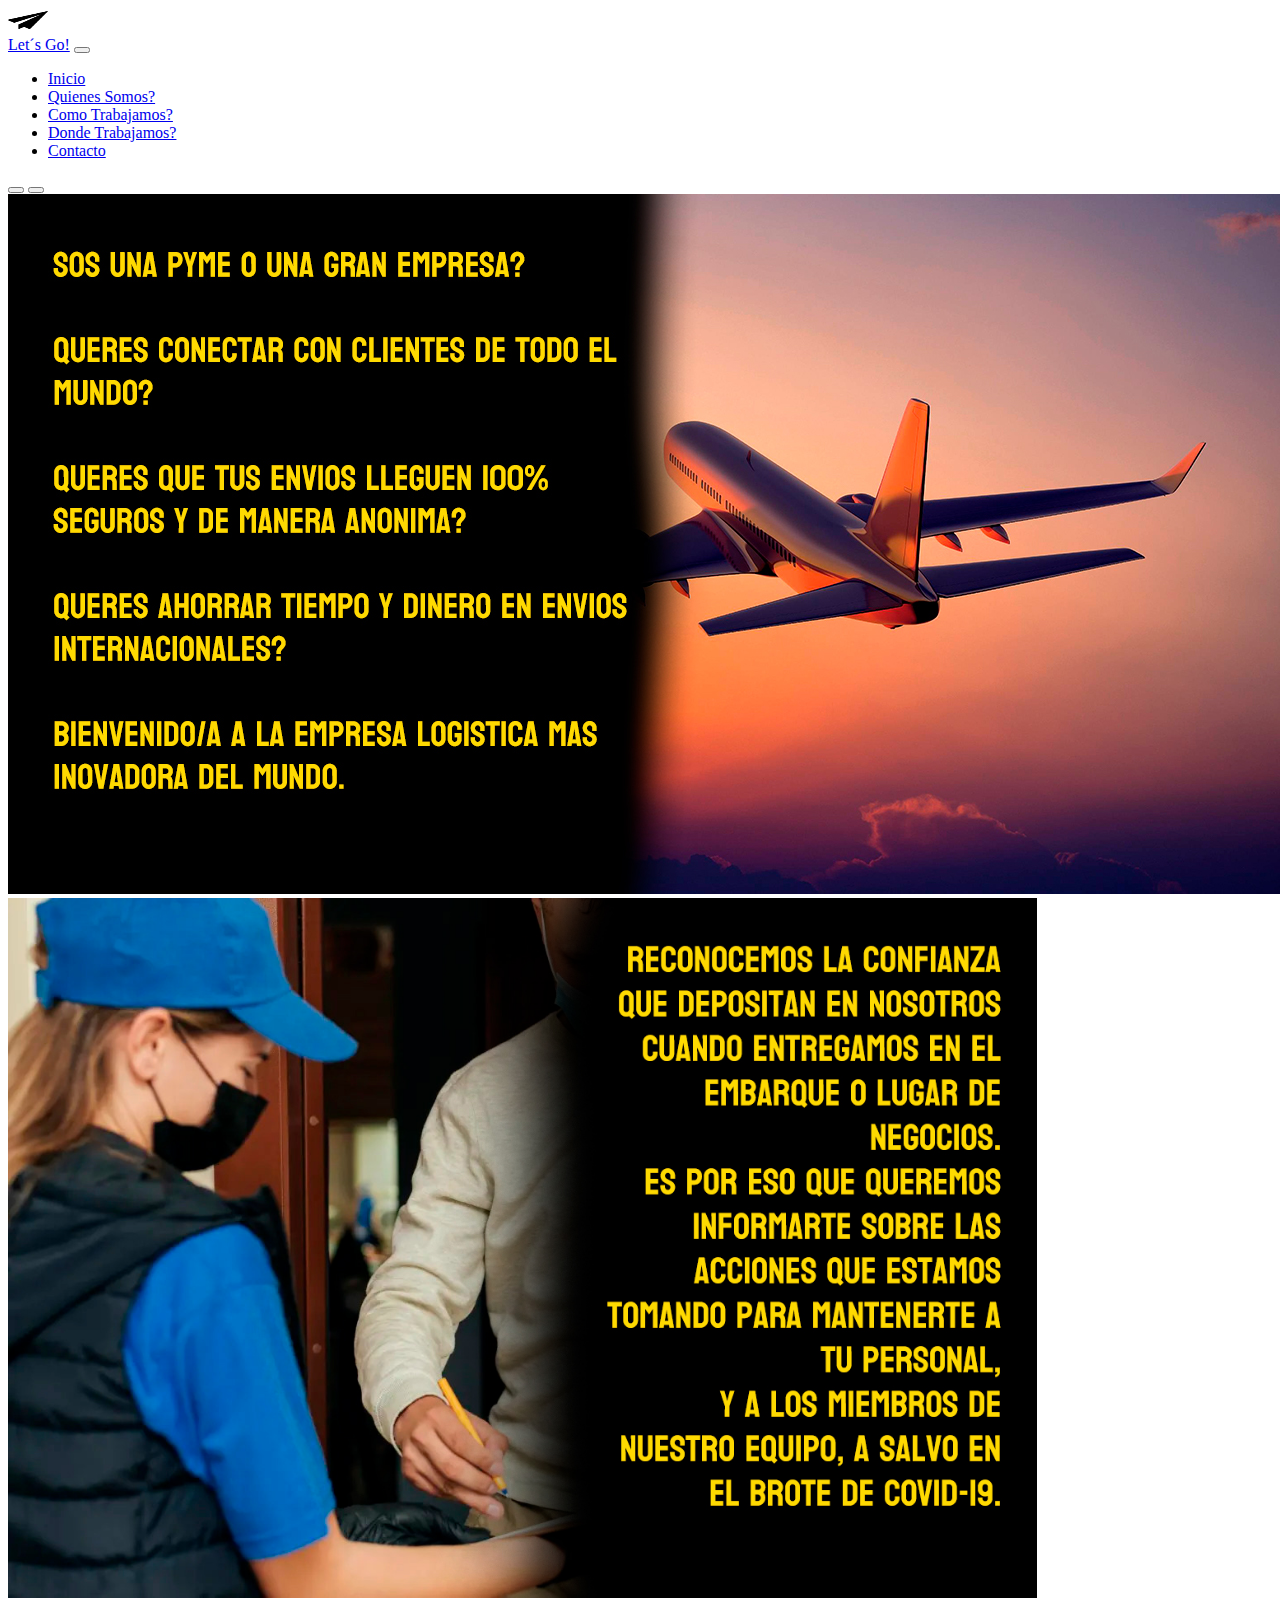
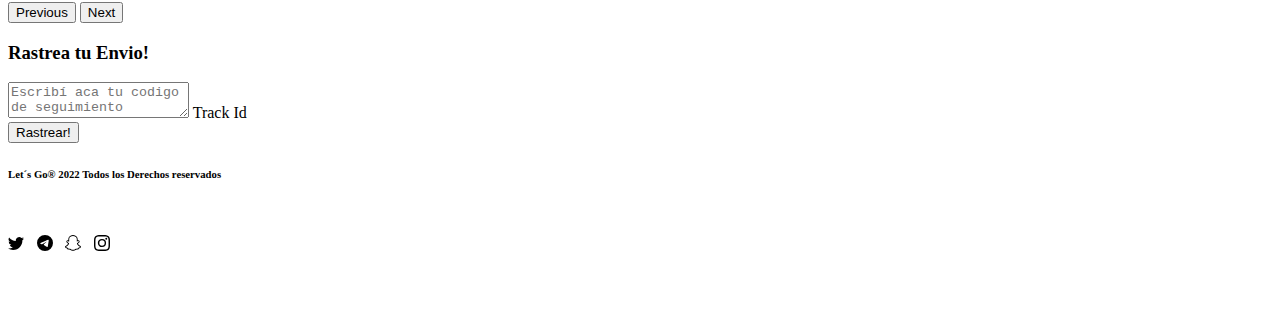
==== index.html @ 3b0b7e0f "primer commit" ====
<!DOCTYPE html>
<html lang="en">
<head>
    <link href="https://cdn.jsdelivr.net/npm/bootstrap@5.2.0-beta1/dist/css/bootstrap.min.css" rel="stylesheet" integrity="sha384-0evHe/X+R7YkIZDRvuzKMRqM+OrBnVFBL6DOitfPri4tjfHxaWutUpFmBp4vmVor" crossorigin="anonymous">
    <meta charset="UTF-8">
    <meta http-equiv="X-UA-Compatible" content="IE=edge">
    <meta name="viewport" content="width=, initial-scale=1.0">
    <meta name="description" content="Sitio Oficial de Let´s Go!, la empresa de Logistica mas inovadora del mundo.">
    <meta name="keywords" content="ENVIOS, PAQUETES, ENCOMIENDAS, LOGISTICA">
    <link rel="stylesheet" href="./style/style.css">
    <title>Let´s Go! | Envia Ya!</title>
    <link rel="shortcut icon" type="image/png" href="./assets/favicon/android-chrome-512x512.png"/>
</head>
   
<body class="bg-dark">

  <header>
    <nav class="navbar navbar-expand-lg bg-dark navbar-dark">
        <a class="navbar-brand" href="#">
            <img src="./assets/favicon/android-chrome-512x512.png" alt="logo" width="40" height="24" class="d-inline-block align-text-top">
        <div class="container-fluid">
          <a class="navbar-brand text-warning" href="#">Let´s Go!</a>
          <button class="navbar-toggler" type="button" data-bs-toggle="collapse" data-bs-target="#navbarSupportedContent" aria-controls="navbarSupportedContent" aria-expanded="false" aria-label="Toggle navigation">
            <span class="navbar-toggler-icon"></span>
          </button>
          <div class="collapse navbar-collapse" id="navbarSupportedContent">
            <ul class="navbar-nav me-auto mb-2 mb-lg-0">
              <li class="nav-item">
                <a class="nav-link active text-warning" aria-current="page" href="#">Inicio</a>
              </li>
              <li class="nav-item ">
                <a class="nav-link text-warning" href="../pages/quienes-somos.html">Quienes Somos?</a>
              </li>
              <li class="nav-item">
                <a class="nav-link text-warning" href="../pages/como-trabajamos.html">Como Trabajamos?</a>
              </li>
              <li class="nav-item">
                <a class="nav-link text-warning" href="../pages/donde-trabajamos.html">Donde Trabajamos?</a>
              </li>
              <li class="nav-item ">
                <a class="nav-link text-warning" href="../pages/contacto.html">Contacto</a>
              </li>
      </nav>
    </header>
    <main>
        <div id="carouselExampleIndicators" class="carousel slide" data-bs-ride="true">
            <div class="carousel-indicators">
              <button type="button" data-bs-target="#carouselExampleIndicators" data-bs-slide-to="0" class="active" aria-current="true" aria-label="Slide 1"></button>
              <button type="button" data-bs-target="#carouselExampleIndicators" data-bs-slide-to="1" aria-label="Slide 2"></button>
            </div>
            <div class="carousel-inner">
              <div class="carousel-item active">
                <img src="./assets/img/avionofi.jpg" class="d-block w-100" alt="...">
              </div>
              <div class="carousel-item">
                <img src="./assets/img/paqueteofi.jpg" class="d-block w-100" alt="...">
              </div>
            </div>
            <button class="carousel-control-prev" type="button" data-bs-target="#carouselExampleIndicators" data-bs-slide="prev">
              <span class="carousel-control-prev-icon" aria-hidden="true"></span>
              <span class="visually-hidden">Previous</span>
            </button>
            <button class="carousel-control-next" type="button" data-bs-target="#carouselExampleIndicators" data-bs-slide="next">
              <span class="carousel-control-next-icon" aria-hidden="true"></span>
              <span class="visually-hidden">Next</span>
            </button>
          </div> 
          
         <div class="acciones"> 
          <h3 class="pt-5 text-center text-warning">Rastrea tu Envio!</h3>
          <div class="form-floating m-5">
           
            <textarea class="form-control" placeholder="Escribí aca tu codigo de seguimiento" id="floatingTextarea"></textarea>
            <label for="floatingTextarea">Track Id</label> <br>
            <div class="d-grid gap-1 col-6 mx-auto">          
                <button type="button" class="btn btn-warning center">Rastrear!</button>
            </div>
        </div>
        
      
    </main>
    <footer class="site-footer text-warning text-center pt-4">
        <h6>Let´s Go® 2022 Todos los Derechos reservados</h6>
        <div class="iconos">
            <svg xmlns="http://www.w3.org/2000/svg" width="16" height="16" fill="currentColor" class="bi bi-twitter m-1" viewBox="0 0 16 16">
                <path d="M5.026 15c6.038 0 9.341-5.003 9.341-9.334 0-.14 0-.282-.006-.422A6.685 6.685 0 0 0 16 3.542a6.658 6.658 0 0 1-1.889.518 3.301 3.301 0 0 0 1.447-1.817 6.533 6.533 0 0 1-2.087.793A3.286 3.286 0 0 0 7.875 6.03a9.325 9.325 0 0 1-6.767-3.429 3.289 3.289 0 0 0 1.018 4.382A3.323 3.323 0 0 1 .64 6.575v.045a3.288 3.288 0 0 0 2.632 3.218 3.203 3.203 0 0 1-.865.115 3.23 3.23 0 0 1-.614-.057 3.283 3.283 0 0 0 3.067 2.277A6.588 6.588 0 0 1 .78 13.58a6.32 6.32 0 0 1-.78-.045A9.344 9.344 0 0 0 5.026 15z"/>
              </svg>
              <svg xmlns="http://www.w3.org/2000/svg" width="16" height="16" fill="currentColor" class="bi bi-telegram m-1" viewBox="0 0 16 16">
                <path d="M16 8A8 8 0 1 1 0 8a8 8 0 0 1 16 0zM8.287 5.906c-.778.324-2.334.994-4.666 2.01-.378.15-.577.298-.595.442-.03.243.275.339.69.47l.175.055c.408.133.958.288 1.243.294.26.006.549-.1.868-.32 2.179-1.471 3.304-2.214 3.374-2.23.05-.012.12-.026.166.016.047.041.042.12.037.141-.03.129-1.227 1.241-1.846 1.817-.193.18-.33.307-.358.336a8.154 8.154 0 0 1-.188.186c-.38.366-.664.64.015 1.088.327.216.589.393.85.571.284.194.568.387.936.629.093.06.183.125.27.187.331.236.63.448.997.414.214-.02.435-.22.547-.82.265-1.417.786-4.486.906-5.751a1.426 1.426 0 0 0-.013-.315.337.337 0 0 0-.114-.217.526.526 0 0 0-.31-.093c-.3.005-.763.166-2.984 1.09z"/>
              </svg>
              <svg xmlns="http://www.w3.org/2000/svg" width="16" height="16" fill="currentColor" class="bi bi-snapchat m-1" viewBox="0 0 16 16">
                <path d="M15.943 11.526c-.111-.303-.323-.465-.564-.599a1.416 1.416 0 0 0-.123-.064l-.219-.111c-.752-.399-1.339-.902-1.746-1.498a3.387 3.387 0 0 1-.3-.531c-.034-.1-.032-.156-.008-.207a.338.338 0 0 1 .097-.1c.129-.086.262-.173.352-.231.162-.104.289-.187.371-.245.309-.216.525-.446.66-.702a1.397 1.397 0 0 0 .069-1.16c-.205-.538-.713-.872-1.329-.872a1.829 1.829 0 0 0-.487.065c.006-.368-.002-.757-.035-1.139-.116-1.344-.587-2.048-1.077-2.61a4.294 4.294 0 0 0-1.095-.881C9.764.216 8.92 0 7.999 0c-.92 0-1.76.216-2.505.641-.412.232-.782.53-1.097.883-.49.562-.96 1.267-1.077 2.61-.033.382-.04.772-.036 1.138a1.83 1.83 0 0 0-.487-.065c-.615 0-1.124.335-1.328.873a1.398 1.398 0 0 0 .067 1.161c.136.256.352.486.66.701.082.058.21.14.371.246l.339.221a.38.38 0 0 1 .109.11c.026.053.027.11-.012.217a3.363 3.363 0 0 1-.295.52c-.398.583-.968 1.077-1.696 1.472-.385.204-.786.34-.955.8-.128.348-.044.743.28 1.075.119.125.257.23.409.31a4.43 4.43 0 0 0 1 .4.66.66 0 0 1 .202.09c.118.104.102.26.259.488.079.118.18.22.296.3.33.229.701.243 1.095.258.355.014.758.03 1.217.18.19.064.389.186.618.328.55.338 1.305.802 2.566.802 1.262 0 2.02-.466 2.576-.806.227-.14.424-.26.609-.321.46-.152.863-.168 1.218-.181.393-.015.764-.03 1.095-.258a1.14 1.14 0 0 0 .336-.368c.114-.192.11-.327.217-.42a.625.625 0 0 1 .19-.087 4.446 4.446 0 0 0 1.014-.404c.16-.087.306-.2.429-.336l.004-.005c.304-.325.38-.709.256-1.047Zm-1.121.602c-.684.378-1.139.337-1.493.565-.3.193-.122.61-.34.76-.269.186-1.061-.012-2.085.326-.845.279-1.384 1.082-2.903 1.082-1.519 0-2.045-.801-2.904-1.084-1.022-.338-1.816-.14-2.084-.325-.218-.15-.041-.568-.341-.761-.354-.228-.809-.187-1.492-.563-.436-.24-.189-.39-.044-.46 2.478-1.199 2.873-3.05 2.89-3.188.022-.166.045-.297-.138-.466-.177-.164-.962-.65-1.18-.802-.36-.252-.52-.503-.402-.812.082-.214.281-.295.49-.295a.93.93 0 0 1 .197.022c.396.086.78.285 1.002.338.027.007.054.01.082.011.118 0 .16-.06.152-.195-.026-.433-.087-1.277-.019-2.066.094-1.084.444-1.622.859-2.097.2-.229 1.137-1.22 2.93-1.22 1.792 0 2.732.987 2.931 1.215.416.475.766 1.013.859 2.098.068.788.009 1.632-.019 2.065-.01.142.034.195.152.195a.35.35 0 0 0 .082-.01c.222-.054.607-.253 1.002-.338a.912.912 0 0 1 .197-.023c.21 0 .409.082.49.295.117.309-.04.56-.401.812-.218.152-1.003.638-1.18.802-.184.169-.16.3-.139.466.018.14.413 1.991 2.89 3.189.147.073.394.222-.041.464Z"/>
              </svg>
              <svg xmlns="http://www.w3.org/2000/svg" width="16" height="16" fill="currentColor" class="bi bi-instagram m-1" viewBox="0 0 16 16">
                <path d="M8 0C5.829 0 5.556.01 4.703.048 3.85.088 3.269.222 2.76.42a3.917 3.917 0 0 0-1.417.923A3.927 3.927 0 0 0 .42 2.76C.222 3.268.087 3.85.048 4.7.01 5.555 0 5.827 0 8.001c0 2.172.01 2.444.048 3.297.04.852.174 1.433.372 1.942.205.526.478.972.923 1.417.444.445.89.719 1.416.923.51.198 1.09.333 1.942.372C5.555 15.99 5.827 16 8 16s2.444-.01 3.298-.048c.851-.04 1.434-.174 1.943-.372a3.916 3.916 0 0 0 1.416-.923c.445-.445.718-.891.923-1.417.197-.509.332-1.09.372-1.942C15.99 10.445 16 10.173 16 8s-.01-2.445-.048-3.299c-.04-.851-.175-1.433-.372-1.941a3.926 3.926 0 0 0-.923-1.417A3.911 3.911 0 0 0 13.24.42c-.51-.198-1.092-.333-1.943-.372C10.443.01 10.172 0 7.998 0h.003zm-.717 1.442h.718c2.136 0 2.389.007 3.232.046.78.035 1.204.166 1.486.275.373.145.64.319.92.599.28.28.453.546.598.92.11.281.24.705.275 1.485.039.843.047 1.096.047 3.231s-.008 2.389-.047 3.232c-.035.78-.166 1.203-.275 1.485a2.47 2.47 0 0 1-.599.919c-.28.28-.546.453-.92.598-.28.11-.704.24-1.485.276-.843.038-1.096.047-3.232.047s-2.39-.009-3.233-.047c-.78-.036-1.203-.166-1.485-.276a2.478 2.478 0 0 1-.92-.598 2.48 2.48 0 0 1-.6-.92c-.109-.281-.24-.705-.275-1.485-.038-.843-.046-1.096-.046-3.233 0-2.136.008-2.388.046-3.231.036-.78.166-1.204.276-1.486.145-.373.319-.64.599-.92.28-.28.546-.453.92-.598.282-.11.705-.24 1.485-.276.738-.034 1.024-.044 2.515-.045v.002zm4.988 1.328a.96.96 0 1 0 0 1.92.96.96 0 0 0 0-1.92zm-4.27 1.122a4.109 4.109 0 1 0 0 8.217 4.109 4.109 0 0 0 0-8.217zm0 1.441a2.667 2.667 0 1 1 0 5.334 2.667 2.667 0 0 1 0-5.334z"/>
              </svg>
        </div>
    </footer>
</body>
<script src="https://cdn.jsdelivr.net/npm/bootstrap@5.2.0-beta1/dist/js/bootstrap.bundle.min.js" integrity="sha384-pprn3073KE6tl6bjs2QrFaJGz5/SUsLqktiwsUTF55Jfv3qYSDhgCecCxMW52nD2" crossorigin="anonymous"></script>

</html>
---- style/style.css ----
.carousel-inner img {
        max-height: 700px;
    }

    .site-footer {
        height: 150px;
    }

    .iconos {
        font-size: 50px;
    }

    .contenido {
        background-color: gold;
        border-radius: 5px;
        animation-name: inicio1;
        animation-duration: 1s;
        position: relative;
        list-style: none;
        overflow: hidden;;
    }


    .acciones {
        animation-name: inicio2;
        animation-duration: 1s;
        position: relative;
    }

body {
    font-family: 'koulen', cursive;
}

@keyframes inicio1 {
    0% {left: -200px;}
    100% {left: 0;}

}

@keyframes inicio2 {
    0% {bottom: -200px;}
    100% {bottom: 0;}
}
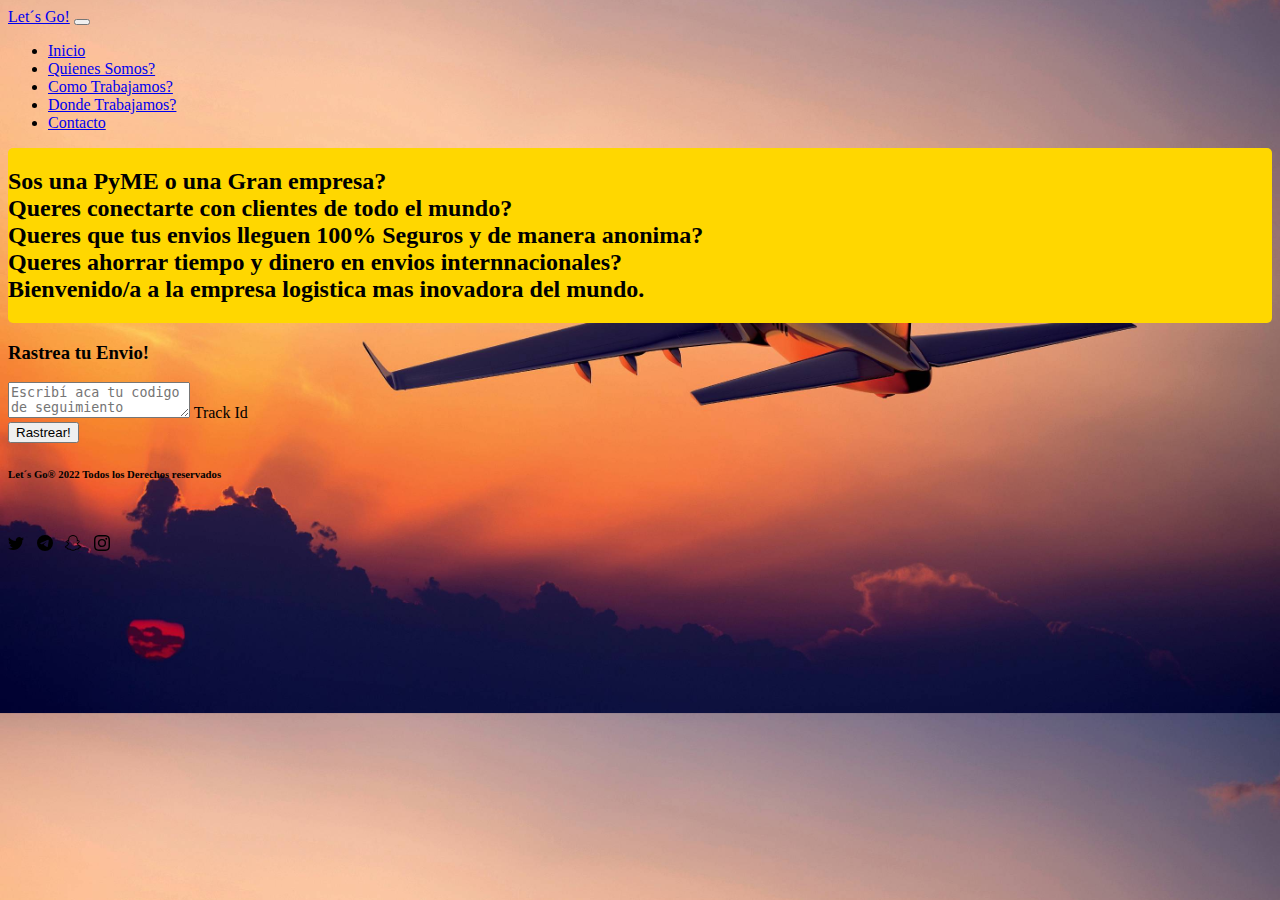
==== commit c39da083: "segundo commit" ====
--- a/index.html
+++ b/index.html
@@ -1,102 +1,87 @@
-<!DOCTYPE html>
-<html lang="en">
-<head>
-    <link href="https://cdn.jsdelivr.net/npm/bootstrap@5.2.0-beta1/dist/css/bootstrap.min.css" rel="stylesheet" integrity="sha384-0evHe/X+R7YkIZDRvuzKMRqM+OrBnVFBL6DOitfPri4tjfHxaWutUpFmBp4vmVor" crossorigin="anonymous">
-    <meta charset="UTF-8">
-    <meta http-equiv="X-UA-Compatible" content="IE=edge">
-    <meta name="viewport" content="width=, initial-scale=1.0">
-    <meta name="description" content="Sitio Oficial de Let´s Go!, la empresa de Logistica mas inovadora del mundo.">
-    <meta name="keywords" content="ENVIOS, PAQUETES, ENCOMIENDAS, LOGISTICA">
-    <link rel="stylesheet" href="./style/style.css">
-    <title>Let´s Go! | Envia Ya!</title>
-    <link rel="shortcut icon" type="image/png" href="./assets/favicon/android-chrome-512x512.png"/>
-</head>
-   
-<body class="bg-dark">
-
-  <header>
-    <nav class="navbar navbar-expand-lg bg-dark navbar-dark">
-        <a class="navbar-brand" href="#">
-            <img src="./assets/favicon/android-chrome-512x512.png" alt="logo" width="40" height="24" class="d-inline-block align-text-top">
-        <div class="container-fluid">
-          <a class="navbar-brand text-warning" href="#">Let´s Go!</a>
-          <button class="navbar-toggler" type="button" data-bs-toggle="collapse" data-bs-target="#navbarSupportedContent" aria-controls="navbarSupportedContent" aria-expanded="false" aria-label="Toggle navigation">
-            <span class="navbar-toggler-icon"></span>
-          </button>
-          <div class="collapse navbar-collapse" id="navbarSupportedContent">
-            <ul class="navbar-nav me-auto mb-2 mb-lg-0">
-              <li class="nav-item">
-                <a class="nav-link active text-warning" aria-current="page" href="#">Inicio</a>
-              </li>
-              <li class="nav-item ">
-                <a class="nav-link text-warning" href="../pages/quienes-somos.html">Quienes Somos?</a>
-              </li>
-              <li class="nav-item">
-                <a class="nav-link text-warning" href="../pages/como-trabajamos.html">Como Trabajamos?</a>
-              </li>
-              <li class="nav-item">
-                <a class="nav-link text-warning" href="../pages/donde-trabajamos.html">Donde Trabajamos?</a>
-              </li>
-              <li class="nav-item ">
-                <a class="nav-link text-warning" href="../pages/contacto.html">Contacto</a>
-              </li>
-      </nav>
-    </header>
-    <main>
-        <div id="carouselExampleIndicators" class="carousel slide" data-bs-ride="true">
-            <div class="carousel-indicators">
-              <button type="button" data-bs-target="#carouselExampleIndicators" data-bs-slide-to="0" class="active" aria-current="true" aria-label="Slide 1"></button>
-              <button type="button" data-bs-target="#carouselExampleIndicators" data-bs-slide-to="1" aria-label="Slide 2"></button>
-            </div>
-            <div class="carousel-inner">
-              <div class="carousel-item active">
-                <img src="./assets/img/avionofi.jpg" class="d-block w-100" alt="...">
-              </div>
-              <div class="carousel-item">
-                <img src="./assets/img/paqueteofi.jpg" class="d-block w-100" alt="...">
-              </div>
-            </div>
-            <button class="carousel-control-prev" type="button" data-bs-target="#carouselExampleIndicators" data-bs-slide="prev">
-              <span class="carousel-control-prev-icon" aria-hidden="true"></span>
-              <span class="visually-hidden">Previous</span>
-            </button>
-            <button class="carousel-control-next" type="button" data-bs-target="#carouselExampleIndicators" data-bs-slide="next">
-              <span class="carousel-control-next-icon" aria-hidden="true"></span>
-              <span class="visually-hidden">Next</span>
-            </button>
-          </div> 
-          
-         <div class="acciones"> 
-          <h3 class="pt-5 text-center text-warning">Rastrea tu Envio!</h3>
-          <div class="form-floating m-5">
-           
-            <textarea class="form-control" placeholder="Escribí aca tu codigo de seguimiento" id="floatingTextarea"></textarea>
-            <label for="floatingTextarea">Track Id</label> <br>
-            <div class="d-grid gap-1 col-6 mx-auto">          
-                <button type="button" class="btn btn-warning center">Rastrear!</button>
-            </div>
-        </div>
-        
-      
-    </main>
-    <footer class="site-footer text-warning text-center pt-4">
-        <h6>Let´s Go® 2022 Todos los Derechos reservados</h6>
-        <div class="iconos">
-            <svg xmlns="http://www.w3.org/2000/svg" width="16" height="16" fill="currentColor" class="bi bi-twitter m-1" viewBox="0 0 16 16">
-                <path d="M5.026 15c6.038 0 9.341-5.003 9.341-9.334 0-.14 0-.282-.006-.422A6.685 6.685 0 0 0 16 3.542a6.658 6.658 0 0 1-1.889.518 3.301 3.301 0 0 0 1.447-1.817 6.533 6.533 0 0 1-2.087.793A3.286 3.286 0 0 0 7.875 6.03a9.325 9.325 0 0 1-6.767-3.429 3.289 3.289 0 0 0 1.018 4.382A3.323 3.323 0 0 1 .64 6.575v.045a3.288 3.288 0 0 0 2.632 3.218 3.203 3.203 0 0 1-.865.115 3.23 3.23 0 0 1-.614-.057 3.283 3.283 0 0 0 3.067 2.277A6.588 6.588 0 0 1 .78 13.58a6.32 6.32 0 0 1-.78-.045A9.344 9.344 0 0 0 5.026 15z"/>
-              </svg>
-              <svg xmlns="http://www.w3.org/2000/svg" width="16" height="16" fill="currentColor" class="bi bi-telegram m-1" viewBox="0 0 16 16">
-                <path d="M16 8A8 8 0 1 1 0 8a8 8 0 0 1 16 0zM8.287 5.906c-.778.324-2.334.994-4.666 2.01-.378.15-.577.298-.595.442-.03.243.275.339.69.47l.175.055c.408.133.958.288 1.243.294.26.006.549-.1.868-.32 2.179-1.471 3.304-2.214 3.374-2.23.05-.012.12-.026.166.016.047.041.042.12.037.141-.03.129-1.227 1.241-1.846 1.817-.193.18-.33.307-.358.336a8.154 8.154 0 0 1-.188.186c-.38.366-.664.64.015 1.088.327.216.589.393.85.571.284.194.568.387.936.629.093.06.183.125.27.187.331.236.63.448.997.414.214-.02.435-.22.547-.82.265-1.417.786-4.486.906-5.751a1.426 1.426 0 0 0-.013-.315.337.337 0 0 0-.114-.217.526.526 0 0 0-.31-.093c-.3.005-.763.166-2.984 1.09z"/>
-              </svg>
-              <svg xmlns="http://www.w3.org/2000/svg" width="16" height="16" fill="currentColor" class="bi bi-snapchat m-1" viewBox="0 0 16 16">
-                <path d="M15.943 11.526c-.111-.303-.323-.465-.564-.599a1.416 1.416 0 0 0-.123-.064l-.219-.111c-.752-.399-1.339-.902-1.746-1.498a3.387 3.387 0 0 1-.3-.531c-.034-.1-.032-.156-.008-.207a.338.338 0 0 1 .097-.1c.129-.086.262-.173.352-.231.162-.104.289-.187.371-.245.309-.216.525-.446.66-.702a1.397 1.397 0 0 0 .069-1.16c-.205-.538-.713-.872-1.329-.872a1.829 1.829 0 0 0-.487.065c.006-.368-.002-.757-.035-1.139-.116-1.344-.587-2.048-1.077-2.61a4.294 4.294 0 0 0-1.095-.881C9.764.216 8.92 0 7.999 0c-.92 0-1.76.216-2.505.641-.412.232-.782.53-1.097.883-.49.562-.96 1.267-1.077 2.61-.033.382-.04.772-.036 1.138a1.83 1.83 0 0 0-.487-.065c-.615 0-1.124.335-1.328.873a1.398 1.398 0 0 0 .067 1.161c.136.256.352.486.66.701.082.058.21.14.371.246l.339.221a.38.38 0 0 1 .109.11c.026.053.027.11-.012.217a3.363 3.363 0 0 1-.295.52c-.398.583-.968 1.077-1.696 1.472-.385.204-.786.34-.955.8-.128.348-.044.743.28 1.075.119.125.257.23.409.31a4.43 4.43 0 0 0 1 .4.66.66 0 0 1 .202.09c.118.104.102.26.259.488.079.118.18.22.296.3.33.229.701.243 1.095.258.355.014.758.03 1.217.18.19.064.389.186.618.328.55.338 1.305.802 2.566.802 1.262 0 2.02-.466 2.576-.806.227-.14.424-.26.609-.321.46-.152.863-.168 1.218-.181.393-.015.764-.03 1.095-.258a1.14 1.14 0 0 0 .336-.368c.114-.192.11-.327.217-.42a.625.625 0 0 1 .19-.087 4.446 4.446 0 0 0 1.014-.404c.16-.087.306-.2.429-.336l.004-.005c.304-.325.38-.709.256-1.047Zm-1.121.602c-.684.378-1.139.337-1.493.565-.3.193-.122.61-.34.76-.269.186-1.061-.012-2.085.326-.845.279-1.384 1.082-2.903 1.082-1.519 0-2.045-.801-2.904-1.084-1.022-.338-1.816-.14-2.084-.325-.218-.15-.041-.568-.341-.761-.354-.228-.809-.187-1.492-.563-.436-.24-.189-.39-.044-.46 2.478-1.199 2.873-3.05 2.89-3.188.022-.166.045-.297-.138-.466-.177-.164-.962-.65-1.18-.802-.36-.252-.52-.503-.402-.812.082-.214.281-.295.49-.295a.93.93 0 0 1 .197.022c.396.086.78.285 1.002.338.027.007.054.01.082.011.118 0 .16-.06.152-.195-.026-.433-.087-1.277-.019-2.066.094-1.084.444-1.622.859-2.097.2-.229 1.137-1.22 2.93-1.22 1.792 0 2.732.987 2.931 1.215.416.475.766 1.013.859 2.098.068.788.009 1.632-.019 2.065-.01.142.034.195.152.195a.35.35 0 0 0 .082-.01c.222-.054.607-.253 1.002-.338a.912.912 0 0 1 .197-.023c.21 0 .409.082.49.295.117.309-.04.56-.401.812-.218.152-1.003.638-1.18.802-.184.169-.16.3-.139.466.018.14.413 1.991 2.89 3.189.147.073.394.222-.041.464Z"/>
-              </svg>
-              <svg xmlns="http://www.w3.org/2000/svg" width="16" height="16" fill="currentColor" class="bi bi-instagram m-1" viewBox="0 0 16 16">
-                <path d="M8 0C5.829 0 5.556.01 4.703.048 3.85.088 3.269.222 2.76.42a3.917 3.917 0 0 0-1.417.923A3.927 3.927 0 0 0 .42 2.76C.222 3.268.087 3.85.048 4.7.01 5.555 0 5.827 0 8.001c0 2.172.01 2.444.048 3.297.04.852.174 1.433.372 1.942.205.526.478.972.923 1.417.444.445.89.719 1.416.923.51.198 1.09.333 1.942.372C5.555 15.99 5.827 16 8 16s2.444-.01 3.298-.048c.851-.04 1.434-.174 1.943-.372a3.916 3.916 0 0 0 1.416-.923c.445-.445.718-.891.923-1.417.197-.509.332-1.09.372-1.942C15.99 10.445 16 10.173 16 8s-.01-2.445-.048-3.299c-.04-.851-.175-1.433-.372-1.941a3.926 3.926 0 0 0-.923-1.417A3.911 3.911 0 0 0 13.24.42c-.51-.198-1.092-.333-1.943-.372C10.443.01 10.172 0 7.998 0h.003zm-.717 1.442h.718c2.136 0 2.389.007 3.232.046.78.035 1.204.166 1.486.275.373.145.64.319.92.599.28.28.453.546.598.92.11.281.24.705.275 1.485.039.843.047 1.096.047 3.231s-.008 2.389-.047 3.232c-.035.78-.166 1.203-.275 1.485a2.47 2.47 0 0 1-.599.919c-.28.28-.546.453-.92.598-.28.11-.704.24-1.485.276-.843.038-1.096.047-3.232.047s-2.39-.009-3.233-.047c-.78-.036-1.203-.166-1.485-.276a2.478 2.478 0 0 1-.92-.598 2.48 2.48 0 0 1-.6-.92c-.109-.281-.24-.705-.275-1.485-.038-.843-.046-1.096-.046-3.233 0-2.136.008-2.388.046-3.231.036-.78.166-1.204.276-1.486.145-.373.319-.64.599-.92.28-.28.546-.453.92-.598.282-.11.705-.24 1.485-.276.738-.034 1.024-.044 2.515-.045v.002zm4.988 1.328a.96.96 0 1 0 0 1.92.96.96 0 0 0 0-1.92zm-4.27 1.122a4.109 4.109 0 1 0 0 8.217 4.109 4.109 0 0 0 0-8.217zm0 1.441a2.667 2.667 0 1 1 0 5.334 2.667 2.667 0 0 1 0-5.334z"/>
-              </svg>
-        </div>
-    </footer>
-</body>
-<script src="https://cdn.jsdelivr.net/npm/bootstrap@5.2.0-beta1/dist/js/bootstrap.bundle.min.js" integrity="sha384-pprn3073KE6tl6bjs2QrFaJGz5/SUsLqktiwsUTF55Jfv3qYSDhgCecCxMW52nD2" crossorigin="anonymous"></script>
-
-</html>
+<!DOCTYPE html>
+<html lang="en">
+<head>
+    <link href="https://cdn.jsdelivr.net/npm/bootstrap@5.2.0-beta1/dist/css/bootstrap.min.css" rel="stylesheet" integrity="sha384-0evHe/X+R7YkIZDRvuzKMRqM+OrBnVFBL6DOitfPri4tjfHxaWutUpFmBp4vmVor" crossorigin="anonymous">
+    <meta charset="UTF-8">
+    <meta http-equiv="X-UA-Compatible" content="IE=edge">
+    <meta name="viewport" content="width=, initial-scale=1.0">
+    <meta name="description" content="Sitio Oficial de Let´s Go!, la empresa de Logistica mas inovadora del mundo.">
+    <meta name="keywords" content="ENVIOS, PAQUETES, ENCOMIENDAS, LOGISTICA">
+    <link rel="stylesheet" href="./style/style.css">
+    <title>Let´s Go! | Envia Ya!</title>
+    <link rel="shortcut icon" type="image/png" href="./assets/favicon/android-chrome-512x512.png"/>
+</head>
+   
+<body class="body1">
+
+  <header>
+    <nav class="navbar navbar-expand-lg bg-dark navbar-dark">
+        <a class="navbar-brand" href="#">
+        <div class="container-fluid">
+          <a class="navbar-brand text-warning" href="#">Let´s Go!</a>
+          <button class="navbar-toggler" type="button" data-bs-toggle="collapse" data-bs-target="#navbarSupportedContent" aria-controls="navbarSupportedContent" aria-expanded="false" aria-label="Toggle navigation">
+            <span class="navbar-toggler-icon"></span>
+          </button>
+          <div class="collapse navbar-collapse" id="navbarSupportedContent">
+            <ul class="navbar-nav me-auto mb-2 mb-lg-0">
+              <li class="nav-item">
+                <a class="nav-link active text-warning" aria-current="page" href="#">Inicio</a>
+              </li>
+              <li class="nav-item ">
+                <a class="nav-link text-warning" href="../pages/quienes-somos.html">Quienes Somos?</a>
+              </li>
+              <li class="nav-item">
+                <a class="nav-link text-warning" href="../pages/como-trabajamos.html">Como Trabajamos?</a>
+              </li>
+              <li class="nav-item">
+                <a class="nav-link text-warning" href="../pages/donde-trabajamos.html">Donde Trabajamos?</a>
+              </li>
+              <li class="nav-item ">
+                <a class="nav-link text-warning" href="../pages/contacto.html">Contacto</a>
+              </li>
+      </nav>
+    </header>
+    <main>
+        <div class="contenido m-5 container">
+          <h2>Sos una PyME o una Gran empresa? <br>
+            Queres conectarte con clientes de todo el mundo?<br>
+            Queres que tus envios lleguen 100% Seguros y de manera anonima?<br>
+            Queres ahorrar tiempo y dinero en envios internnacionales?<br>
+            Bienvenido/a a la  empresa logistica mas inovadora del mundo.</h2>
+        </div> 
+          
+         <div class="acciones container bg-dark"> 
+          <h3 class="pt-5 text-center text-warning">Rastrea tu Envio!</h3>
+          <div class="form-floating m-5">
+           
+            <textarea class="form-control" placeholder="Escribí aca tu codigo de seguimiento" id="floatingTextarea text-dark"></textarea>
+            <label for="floatingTextarea">Track Id</label> <br>
+            <div class="d-grid gap-1 col-6 mx-auto">          
+                <button type="button" class="btn btn-warning center">Rastrear!</button>
+            </div>
+        </div>
+
+      
+    </main>
+    <footer class="site-footer text-warning text-center pt-4 bg-dark">
+        <h6>Let´s Go® 2022 Todos los Derechos reservados</h6>
+        <div class="iconos">
+            <svg xmlns="http://www.w3.org/2000/svg" width="16" height="16" fill="currentColor" class="bi bi-twitter m-1" viewBox="0 0 16 16">
+                <path d="M5.026 15c6.038 0 9.341-5.003 9.341-9.334 0-.14 0-.282-.006-.422A6.685 6.685 0 0 0 16 3.542a6.658 6.658 0 0 1-1.889.518 3.301 3.301 0 0 0 1.447-1.817 6.533 6.533 0 0 1-2.087.793A3.286 3.286 0 0 0 7.875 6.03a9.325 9.325 0 0 1-6.767-3.429 3.289 3.289 0 0 0 1.018 4.382A3.323 3.323 0 0 1 .64 6.575v.045a3.288 3.288 0 0 0 2.632 3.218 3.203 3.203 0 0 1-.865.115 3.23 3.23 0 0 1-.614-.057 3.283 3.283 0 0 0 3.067 2.277A6.588 6.588 0 0 1 .78 13.58a6.32 6.32 0 0 1-.78-.045A9.344 9.344 0 0 0 5.026 15z"/>
+              </svg>
+              <svg xmlns="http://www.w3.org/2000/svg" width="16" height="16" fill="currentColor" class="bi bi-telegram m-1" viewBox="0 0 16 16">
+                <path d="M16 8A8 8 0 1 1 0 8a8 8 0 0 1 16 0zM8.287 5.906c-.778.324-2.334.994-4.666 2.01-.378.15-.577.298-.595.442-.03.243.275.339.69.47l.175.055c.408.133.958.288 1.243.294.26.006.549-.1.868-.32 2.179-1.471 3.304-2.214 3.374-2.23.05-.012.12-.026.166.016.047.041.042.12.037.141-.03.129-1.227 1.241-1.846 1.817-.193.18-.33.307-.358.336a8.154 8.154 0 0 1-.188.186c-.38.366-.664.64.015 1.088.327.216.589.393.85.571.284.194.568.387.936.629.093.06.183.125.27.187.331.236.63.448.997.414.214-.02.435-.22.547-.82.265-1.417.786-4.486.906-5.751a1.426 1.426 0 0 0-.013-.315.337.337 0 0 0-.114-.217.526.526 0 0 0-.31-.093c-.3.005-.763.166-2.984 1.09z"/>
+              </svg>
+              <svg xmlns="http://www.w3.org/2000/svg" width="16" height="16" fill="currentColor" class="bi bi-snapchat m-1" viewBox="0 0 16 16">
+                <path d="M15.943 11.526c-.111-.303-.323-.465-.564-.599a1.416 1.416 0 0 0-.123-.064l-.219-.111c-.752-.399-1.339-.902-1.746-1.498a3.387 3.387 0 0 1-.3-.531c-.034-.1-.032-.156-.008-.207a.338.338 0 0 1 .097-.1c.129-.086.262-.173.352-.231.162-.104.289-.187.371-.245.309-.216.525-.446.66-.702a1.397 1.397 0 0 0 .069-1.16c-.205-.538-.713-.872-1.329-.872a1.829 1.829 0 0 0-.487.065c.006-.368-.002-.757-.035-1.139-.116-1.344-.587-2.048-1.077-2.61a4.294 4.294 0 0 0-1.095-.881C9.764.216 8.92 0 7.999 0c-.92 0-1.76.216-2.505.641-.412.232-.782.53-1.097.883-.49.562-.96 1.267-1.077 2.61-.033.382-.04.772-.036 1.138a1.83 1.83 0 0 0-.487-.065c-.615 0-1.124.335-1.328.873a1.398 1.398 0 0 0 .067 1.161c.136.256.352.486.66.701.082.058.21.14.371.246l.339.221a.38.38 0 0 1 .109.11c.026.053.027.11-.012.217a3.363 3.363 0 0 1-.295.52c-.398.583-.968 1.077-1.696 1.472-.385.204-.786.34-.955.8-.128.348-.044.743.28 1.075.119.125.257.23.409.31a4.43 4.43 0 0 0 1 .4.66.66 0 0 1 .202.09c.118.104.102.26.259.488.079.118.18.22.296.3.33.229.701.243 1.095.258.355.014.758.03 1.217.18.19.064.389.186.618.328.55.338 1.305.802 2.566.802 1.262 0 2.02-.466 2.576-.806.227-.14.424-.26.609-.321.46-.152.863-.168 1.218-.181.393-.015.764-.03 1.095-.258a1.14 1.14 0 0 0 .336-.368c.114-.192.11-.327.217-.42a.625.625 0 0 1 .19-.087 4.446 4.446 0 0 0 1.014-.404c.16-.087.306-.2.429-.336l.004-.005c.304-.325.38-.709.256-1.047Zm-1.121.602c-.684.378-1.139.337-1.493.565-.3.193-.122.61-.34.76-.269.186-1.061-.012-2.085.326-.845.279-1.384 1.082-2.903 1.082-1.519 0-2.045-.801-2.904-1.084-1.022-.338-1.816-.14-2.084-.325-.218-.15-.041-.568-.341-.761-.354-.228-.809-.187-1.492-.563-.436-.24-.189-.39-.044-.46 2.478-1.199 2.873-3.05 2.89-3.188.022-.166.045-.297-.138-.466-.177-.164-.962-.65-1.18-.802-.36-.252-.52-.503-.402-.812.082-.214.281-.295.49-.295a.93.93 0 0 1 .197.022c.396.086.78.285 1.002.338.027.007.054.01.082.011.118 0 .16-.06.152-.195-.026-.433-.087-1.277-.019-2.066.094-1.084.444-1.622.859-2.097.2-.229 1.137-1.22 2.93-1.22 1.792 0 2.732.987 2.931 1.215.416.475.766 1.013.859 2.098.068.788.009 1.632-.019 2.065-.01.142.034.195.152.195a.35.35 0 0 0 .082-.01c.222-.054.607-.253 1.002-.338a.912.912 0 0 1 .197-.023c.21 0 .409.082.49.295.117.309-.04.56-.401.812-.218.152-1.003.638-1.18.802-.184.169-.16.3-.139.466.018.14.413 1.991 2.89 3.189.147.073.394.222-.041.464Z"/>
+              </svg>
+              <svg xmlns="http://www.w3.org/2000/svg" width="16" height="16" fill="currentColor" class="bi bi-instagram m-1" viewBox="0 0 16 16">
+                <path d="M8 0C5.829 0 5.556.01 4.703.048 3.85.088 3.269.222 2.76.42a3.917 3.917 0 0 0-1.417.923A3.927 3.927 0 0 0 .42 2.76C.222 3.268.087 3.85.048 4.7.01 5.555 0 5.827 0 8.001c0 2.172.01 2.444.048 3.297.04.852.174 1.433.372 1.942.205.526.478.972.923 1.417.444.445.89.719 1.416.923.51.198 1.09.333 1.942.372C5.555 15.99 5.827 16 8 16s2.444-.01 3.298-.048c.851-.04 1.434-.174 1.943-.372a3.916 3.916 0 0 0 1.416-.923c.445-.445.718-.891.923-1.417.197-.509.332-1.09.372-1.942C15.99 10.445 16 10.173 16 8s-.01-2.445-.048-3.299c-.04-.851-.175-1.433-.372-1.941a3.926 3.926 0 0 0-.923-1.417A3.911 3.911 0 0 0 13.24.42c-.51-.198-1.092-.333-1.943-.372C10.443.01 10.172 0 7.998 0h.003zm-.717 1.442h.718c2.136 0 2.389.007 3.232.046.78.035 1.204.166 1.486.275.373.145.64.319.92.599.28.28.453.546.598.92.11.281.24.705.275 1.485.039.843.047 1.096.047 3.231s-.008 2.389-.047 3.232c-.035.78-.166 1.203-.275 1.485a2.47 2.47 0 0 1-.599.919c-.28.28-.546.453-.92.598-.28.11-.704.24-1.485.276-.843.038-1.096.047-3.232.047s-2.39-.009-3.233-.047c-.78-.036-1.203-.166-1.485-.276a2.478 2.478 0 0 1-.92-.598 2.48 2.48 0 0 1-.6-.92c-.109-.281-.24-.705-.275-1.485-.038-.843-.046-1.096-.046-3.233 0-2.136.008-2.388.046-3.231.036-.78.166-1.204.276-1.486.145-.373.319-.64.599-.92.28-.28.546-.453.92-.598.282-.11.705-.24 1.485-.276.738-.034 1.024-.044 2.515-.045v.002zm4.988 1.328a.96.96 0 1 0 0 1.92.96.96 0 0 0 0-1.92zm-4.27 1.122a4.109 4.109 0 1 0 0 8.217 4.109 4.109 0 0 0 0-8.217zm0 1.441a2.667 2.667 0 1 1 0 5.334 2.667 2.667 0 0 1 0-5.334z"/>
+              </svg>
+        </div>
+    </footer>
+</body>
+<script src="https://cdn.jsdelivr.net/npm/bootstrap@5.2.0-beta1/dist/js/bootstrap.bundle.min.js" integrity="sha384-pprn3073KE6tl6bjs2QrFaJGz5/SUsLqktiwsUTF55Jfv3qYSDhgCecCxMW52nD2" crossorigin="anonymous"></script>
+
+</html>
+
--- a/style/style.css
+++ b/style/style.css
@@ -1,43 +1,52 @@
-    .carousel-inner img {
-        max-height: 700px;
-    }
-
-    .site-footer {
-        height: 150px;
-    }
-
-    .iconos {
-        font-size: 50px;
-    }
-
-    .contenido {
-        background-color: gold;
-        border-radius: 5px;
-        animation-name: inicio1;
-        animation-duration: 1s;
-        position: relative;
-        list-style: none;
-        overflow: hidden;;
-    }
-
-
-    .acciones {
-        animation-name: inicio2;
-        animation-duration: 1s;
-        position: relative;
-    }
-
-body {
-    font-family: 'koulen', cursive;
-}
-
-@keyframes inicio1 {
-    0% {left: -200px;}
-    100% {left: 0;}
-
-}
-
-@keyframes inicio2 {
-    0% {bottom: -200px;}
-    100% {bottom: 0;}
+    .carousel-inner img {
+        max-height: 700px;
+    }
+
+    .site-footer {
+        height: 150px;
+    }
+
+    .iconos {
+        font-size: 50px;
+    }
+
+    .contenido {
+        background-color: gold;
+        border-radius: 5px;
+        animation-name: inicio1;
+        animation-duration: 1s;
+        position: relative;
+        list-style: none;
+        overflow: hidden;;
+    }
+
+
+
+    .acciones {
+        animation-name: inicio2;
+        animation-duration: 1s;
+        position: relative;
+        border-radius: 5px;
+    }
+
+    .body1 {
+    font-family: 'koulen', cursive;
+    background-image: url(../assets/img/avion4.jpg);
+    background-position: center;
+    background-size: cover;
+}
+
+body    {
+    font-family: 'koulen', cursive;
+ }
+
+@keyframes inicio1 {
+    0% {left: -200px;}
+    100% {left: 0;}
+
+}
+
+@keyframes inicio2 {
+    0% {bottom: -200px;}
+    100% {bottom: 0;}
 }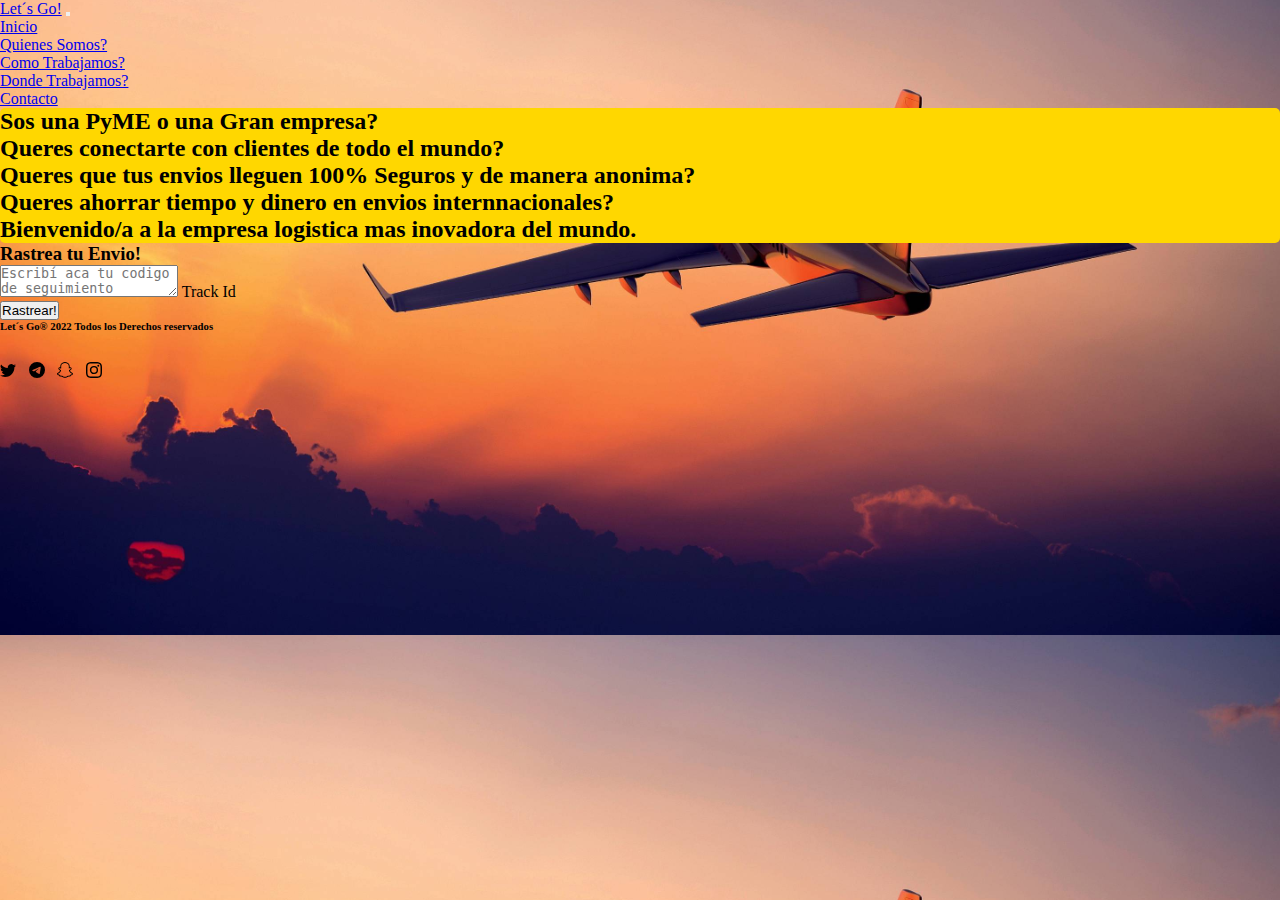
==== commit 58ee3a36: "tercer commit" ====
--- a/index.html
+++ b/index.html
@@ -7,7 +7,7 @@
     <meta name="viewport" content="width=, initial-scale=1.0">
     <meta name="description" content="Sitio Oficial de Let´s Go!, la empresa de Logistica mas inovadora del mundo.">
     <meta name="keywords" content="ENVIOS, PAQUETES, ENCOMIENDAS, LOGISTICA">
-    <link rel="stylesheet" href="./style/style.css">
+    <link rel="stylesheet" href="./sass/main.css">
     <title>Let´s Go! | Envia Ya!</title>
     <link rel="shortcut icon" type="image/png" href="./assets/favicon/android-chrome-512x512.png"/>
 </head>
--- a/sass/main.css
+++ b/sass/main.css
@@ -0,0 +1,58 @@
+*{
+    padding: 0;
+    margin: 0;
+    box-sizing: border-box;
+ }
+ 
+ .carousel-inner img {
+    max-height: 700px;
+}
+
+.site-footer {
+    height: 150px;
+}
+
+.iconos {
+    font-size: 50px;
+}
+
+.contenido {
+    background-color: gold;
+    border-radius: 5px;
+    animation-name: inicio1;
+    animation-duration: 1s;
+    position: relative;
+    list-style: none;
+    overflow: hidden;
+}
+
+
+
+.acciones {
+    animation-name: inicio2;
+    animation-duration: 1s;
+    position: relative;
+    border-radius: 5px;
+}
+
+.body1 {
+font-family: 'koulen', cursive;
+background-image: url(../assets/img/avion4.jpg);
+background-position: center;
+background-size: cover;
+}
+
+body    {
+font-family: 'koulen', cursive;
+}
+
+@keyframes inicio1 {
+0% {left: -200px;}
+100% {left: 0;}
+
+}
+
+@keyframes inicio2 {
+0% {bottom: -200px;}
+100% {bottom: 0;}
+}/*# sourceMappingURL=main.css.map */